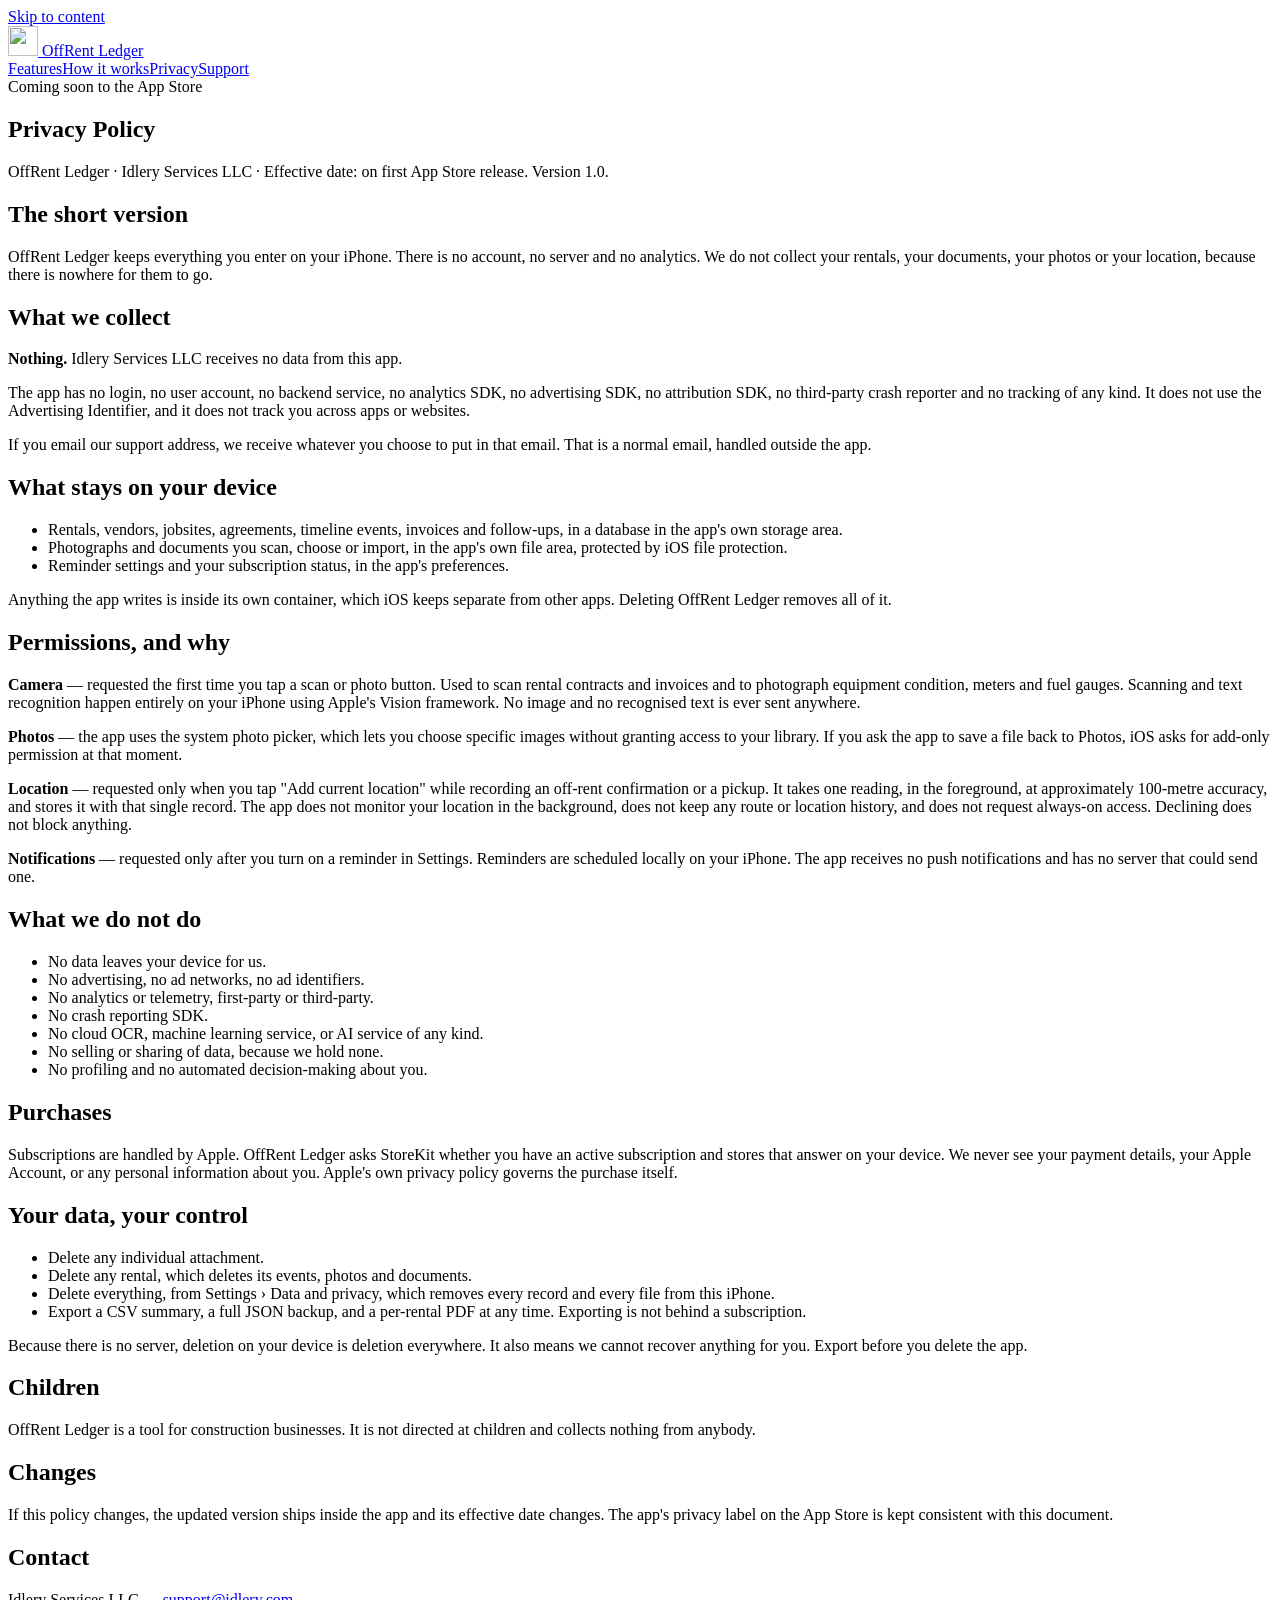
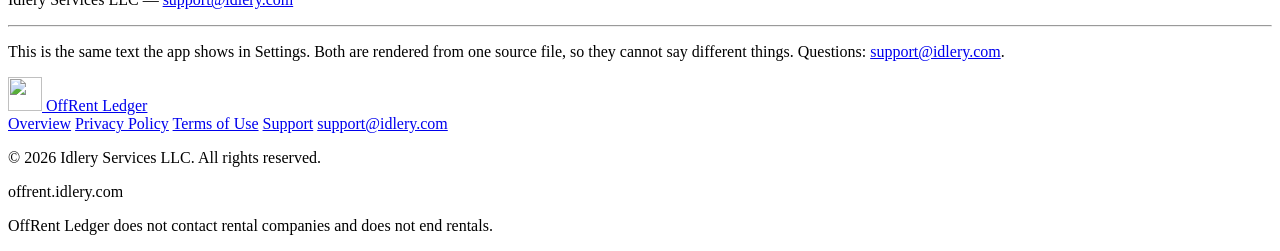
==== Website/privacy/index.html @ 6c4ec8a1 "Production website: full site generated, validated, packaged for Netlify Replaces the four-page lega" ====
<!DOCTYPE html>
<html lang="en">
<head>
<meta charset="utf-8">
<meta name="viewport" content="width=device-width, initial-scale=1">
<title>Privacy Policy · OffRent Ledger</title>
<meta name="description" content="OffRent Ledger keeps everything on your iPhone. No account, no server, no analytics, no advertising identifier and no tracking.">
<link rel="canonical" href="https://offrent.idlery.com/privacy/">
<meta name="theme-color" content="#171A1F">
<meta name="color-scheme" content="light">

<meta property="og:type" content="website">
<meta property="og:site_name" content="OffRent Ledger">
<meta property="og:title" content="Privacy Policy · OffRent Ledger">
<meta property="og:description" content="OffRent Ledger keeps everything on your iPhone. No account, no server, no analytics, no advertising identifier and no tracking.">
<meta property="og:url" content="https://offrent.idlery.com/privacy/">
<meta property="og:image" content="https://offrent.idlery.com/assets/img/social-card.png">
<meta property="og:image:width" content="1200">
<meta property="og:image:height" content="630">
<meta property="og:image:alt" content="OffRent Ledger — stop the rental clock with proof.">
<meta name="twitter:card" content="summary_large_image">

<link rel="icon" href="/assets/img/favicon.ico" sizes="any">
<link rel="icon" href="/assets/img/icon-192.png" type="image/png" sizes="192x192">
<link rel="apple-touch-icon" href="/assets/img/apple-touch-icon.png">
<link rel="manifest" href="/site.webmanifest">
<link rel="stylesheet" href="/assets/css/site.css">
</head>
<body>
<a class="skip" href="#main">Skip to content</a>
<header class="nav">
  <div class="shell nav__inner">
    <a class="brand" href="/">
      <img src="/assets/img/icon-64.png" width="30" height="30" alt="">
      <span>OffRent Ledger</span>
    </a>
    <nav class="nav__links" aria-label="Primary"><a href="/#features">Features</a><a href="/#how">How it works</a><a href="/privacy/" aria-current="page">Privacy</a><a href="/support/">Support</a></nav>
    <div class="nav__cta"><span class="soon soon--sm"><span class="soon__dot" aria-hidden="true"></span>Coming soon to the App Store</span></div>
  </div>
</header>
<main id="main">

<section class="doc">
  <div class="shell doc__inner">
    <h1>Privacy Policy</h1>
    <p class="doc__meta">OffRent Ledger · Idlery Services LLC · Effective date: on first App Store release. Version 1.0.</p>
<h2>The short version</h2>
<p>OffRent Ledger keeps everything you enter on your iPhone. There is no account, no server and no analytics. We do not collect your rentals, your documents, your photos or your location, because there is nowhere for them to go.</p>
<h2>What we collect</h2>
<p><strong>Nothing.</strong> Idlery Services LLC receives no data from this app.</p>
<p>The app has no login, no user account, no backend service, no analytics SDK, no advertising SDK, no attribution SDK, no third-party crash reporter and no tracking of any kind. It does not use the Advertising Identifier, and it does not track you across apps or websites.</p>
<p>If you email our support address, we receive whatever you choose to put in that email. That is a normal email, handled outside the app.</p>
<h2>What stays on your device</h2>
<ul>
<li>Rentals, vendors, jobsites, agreements, timeline events, invoices and follow-ups, in a database in the app&#x27;s own storage area.</li>
<li>Photographs and documents you scan, choose or import, in the app&#x27;s own file area, protected by iOS file protection.</li>
<li>Reminder settings and your subscription status, in the app&#x27;s preferences.</li>
</ul>
<p>Anything the app writes is inside its own container, which iOS keeps separate from other apps. Deleting OffRent Ledger removes all of it.</p>
<h2>Permissions, and why</h2>
<p><strong>Camera</strong> — requested the first time you tap a scan or photo button. Used to scan rental contracts and invoices and to photograph equipment condition, meters and fuel gauges. Scanning and text recognition happen entirely on your iPhone using Apple&#x27;s Vision framework. No image and no recognised text is ever sent anywhere.</p>
<p><strong>Photos</strong> — the app uses the system photo picker, which lets you choose specific images without granting access to your library. If you ask the app to save a file back to Photos, iOS asks for add-only permission at that moment.</p>
<p><strong>Location</strong> — requested only when you tap &quot;Add current location&quot; while recording an off-rent confirmation or a pickup. It takes one reading, in the foreground, at approximately 100-metre accuracy, and stores it with that single record. The app does not monitor your location in the background, does not keep any route or location history, and does not request always-on access. Declining does not block anything.</p>
<p><strong>Notifications</strong> — requested only after you turn on a reminder in Settings. Reminders are scheduled locally on your iPhone. The app receives no push notifications and has no server that could send one.</p>
<h2>What we do not do</h2>
<ul>
<li>No data leaves your device for us.</li>
<li>No advertising, no ad networks, no ad identifiers.</li>
<li>No analytics or telemetry, first-party or third-party.</li>
<li>No crash reporting SDK.</li>
<li>No cloud OCR, machine learning service, or AI service of any kind.</li>
<li>No selling or sharing of data, because we hold none.</li>
<li>No profiling and no automated decision-making about you.</li>
</ul>
<h2>Purchases</h2>
<p>Subscriptions are handled by Apple. OffRent Ledger asks StoreKit whether you have an active subscription and stores that answer on your device. We never see your payment details, your Apple Account, or any personal information about you. Apple&#x27;s own privacy policy governs the purchase itself.</p>
<h2>Your data, your control</h2>
<ul>
<li>Delete any individual attachment.</li>
<li>Delete any rental, which deletes its events, photos and documents.</li>
<li>Delete everything, from Settings › Data and privacy, which removes every record and every file from this iPhone.</li>
<li>Export a CSV summary, a full JSON backup, and a per-rental PDF at any time. Exporting is not behind a subscription.</li>
</ul>
<p>Because there is no server, deletion on your device is deletion everywhere. It also means we cannot recover anything for you. Export before you delete the app.</p>
<h2>Children</h2>
<p>OffRent Ledger is a tool for construction businesses. It is not directed at children and collects nothing from anybody.</p>
<h2>Changes</h2>
<p>If this policy changes, the updated version ships inside the app and its effective date changes. The app&#x27;s privacy label on the App Store is kept consistent with this document.</p>
<h2>Contact</h2>
<p>Idlery Services LLC — <a href="mailto:support@idlery.com">support@idlery.com</a></p>
    <hr>
    <p class="doc__meta">This is the same text the app shows in Settings. Both are rendered from
    one source file, so they cannot say different things. Questions:
    <a href="mailto:support@idlery.com">support@idlery.com</a>.</p>
  </div>
</section>

</main>
<footer class="footer">
  <div class="shell">
    <div class="footer__top">
      <a class="footer__brand" href="/">
        <img src="/assets/img/icon-64.png" width="34" height="34" alt="">
        <span>OffRent Ledger</span>
      </a>
      <nav aria-label="Footer">
        <a href="/">Overview</a>
        <a href="/privacy/">Privacy Policy</a>
        <a href="/terms/">Terms of Use</a>
        <a href="/support/">Support</a>
        <a href="mailto:support@idlery.com">support@idlery.com</a>
      </nav>
    </div>
    <div class="footer__legal">
      <p>&copy; 2026 Idlery Services LLC. All rights reserved.</p>
      <p>offrent.idlery.com</p>
      <p>OffRent Ledger does not contact rental companies and does not end rentals.</p>
    </div>
  </div>
</footer>
</body>
</html>
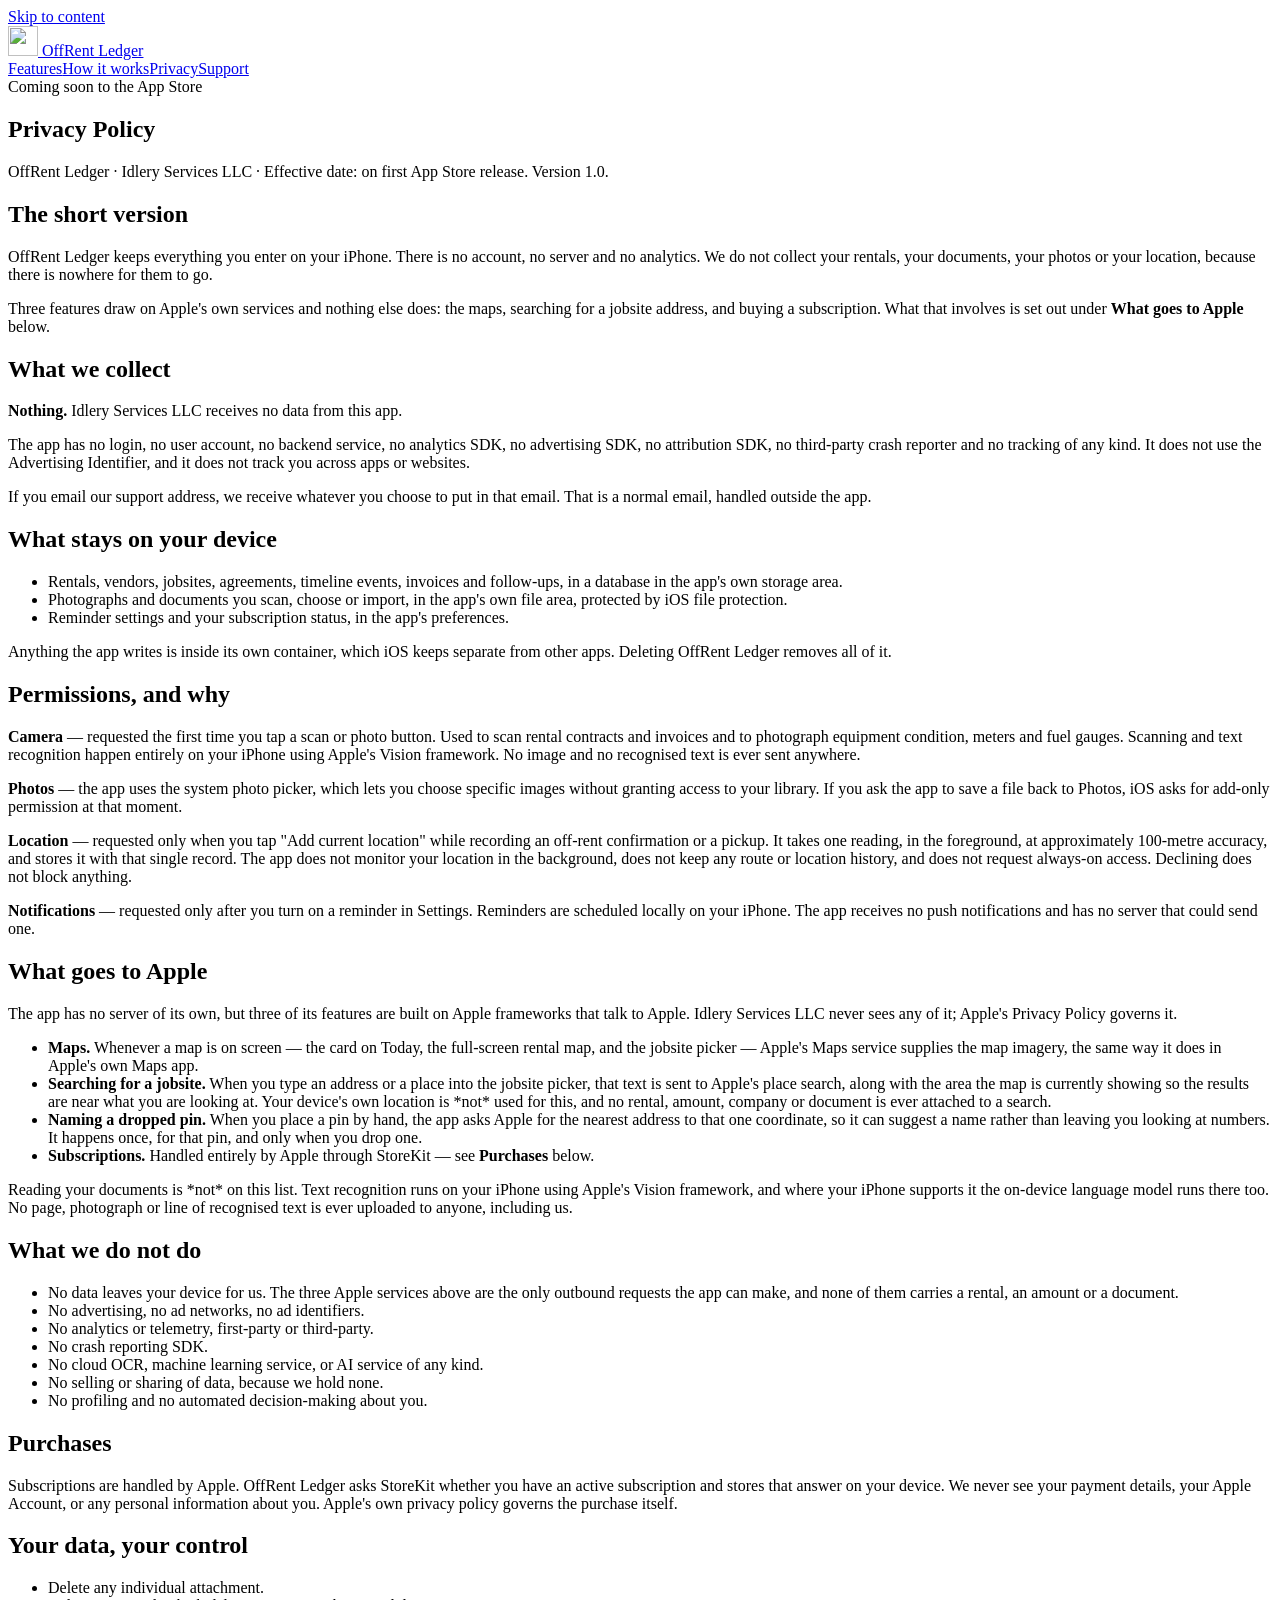
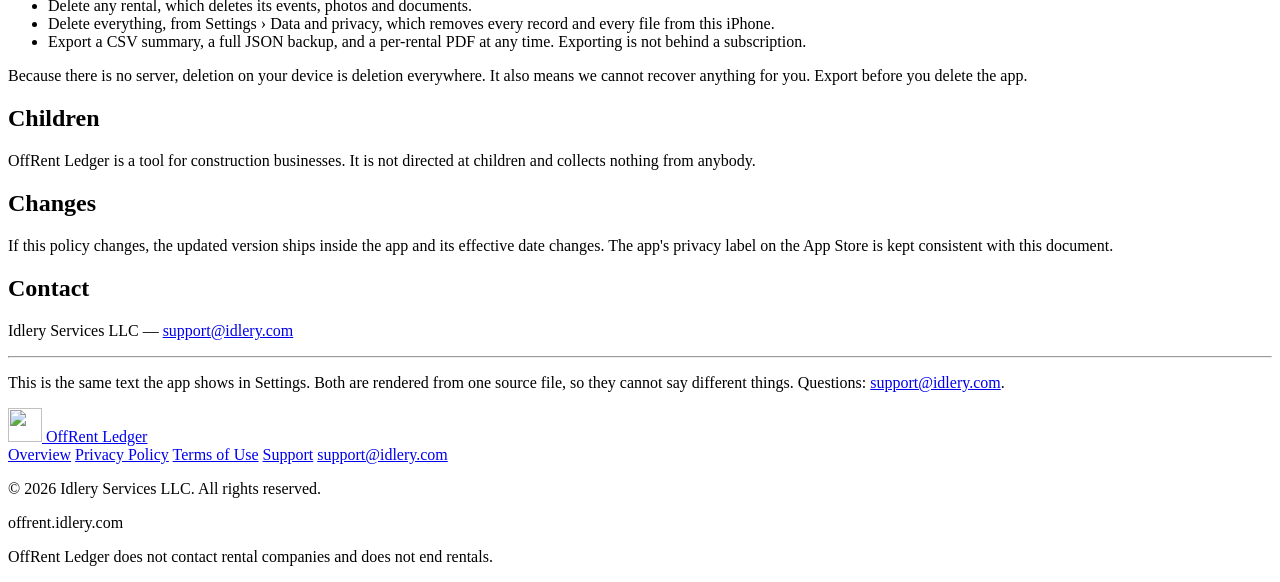
==== commit e6080241: "A widget that told free users they had no rentals, and a policy that overclaimed **The widget.** `pu" ====
--- a/Website/privacy/index.html
+++ b/Website/privacy/index.html
@@ -46,6 +46,7 @@
     <p class="doc__meta">OffRent Ledger · Idlery Services LLC · Effective date: on first App Store release. Version 1.0.</p>
 <h2>The short version</h2>
 <p>OffRent Ledger keeps everything you enter on your iPhone. There is no account, no server and no analytics. We do not collect your rentals, your documents, your photos or your location, because there is nowhere for them to go.</p>
+<p>Three features draw on Apple&#x27;s own services and nothing else does: the maps, searching for a jobsite address, and buying a subscription. What that involves is set out under <strong>What goes to Apple</strong> below.</p>
 <h2>What we collect</h2>
 <p><strong>Nothing.</strong> Idlery Services LLC receives no data from this app.</p>
 <p>The app has no login, no user account, no backend service, no analytics SDK, no advertising SDK, no attribution SDK, no third-party crash reporter and no tracking of any kind. It does not use the Advertising Identifier, and it does not track you across apps or websites.</p>
@@ -62,9 +63,18 @@
 <p><strong>Photos</strong> — the app uses the system photo picker, which lets you choose specific images without granting access to your library. If you ask the app to save a file back to Photos, iOS asks for add-only permission at that moment.</p>
 <p><strong>Location</strong> — requested only when you tap &quot;Add current location&quot; while recording an off-rent confirmation or a pickup. It takes one reading, in the foreground, at approximately 100-metre accuracy, and stores it with that single record. The app does not monitor your location in the background, does not keep any route or location history, and does not request always-on access. Declining does not block anything.</p>
 <p><strong>Notifications</strong> — requested only after you turn on a reminder in Settings. Reminders are scheduled locally on your iPhone. The app receives no push notifications and has no server that could send one.</p>
+<h2>What goes to Apple</h2>
+<p>The app has no server of its own, but three of its features are built on Apple frameworks that talk to Apple. Idlery Services LLC never sees any of it; Apple&#x27;s Privacy Policy governs it.</p>
+<ul>
+<li><strong>Maps.</strong> Whenever a map is on screen — the card on Today, the full-screen rental map, and the jobsite picker — Apple&#x27;s Maps service supplies the map imagery, the same way it does in Apple&#x27;s own Maps app.</li>
+<li><strong>Searching for a jobsite.</strong> When you type an address or a place into the jobsite picker, that text is sent to Apple&#x27;s place search, along with the area the map is currently showing so the results are near what you are looking at. Your device&#x27;s own location is *not* used for this, and no rental, amount, company or document is ever attached to a search.</li>
+<li><strong>Naming a dropped pin.</strong> When you place a pin by hand, the app asks Apple for the nearest address to that one coordinate, so it can suggest a name rather than leaving you looking at numbers. It happens once, for that pin, and only when you drop one.</li>
+<li><strong>Subscriptions.</strong> Handled entirely by Apple through StoreKit — see <strong>Purchases</strong> below.</li>
+</ul>
+<p>Reading your documents is *not* on this list. Text recognition runs on your iPhone using Apple&#x27;s Vision framework, and where your iPhone supports it the on-device language model runs there too. No page, photograph or line of recognised text is ever uploaded to anyone, including us.</p>
 <h2>What we do not do</h2>
 <ul>
-<li>No data leaves your device for us.</li>
+<li>No data leaves your device for us. The three Apple services above are the only outbound requests the app can make, and none of them carries a rental, an amount or a document.</li>
 <li>No advertising, no ad networks, no ad identifiers.</li>
 <li>No analytics or telemetry, first-party or third-party.</li>
 <li>No crash reporting SDK.</li>
